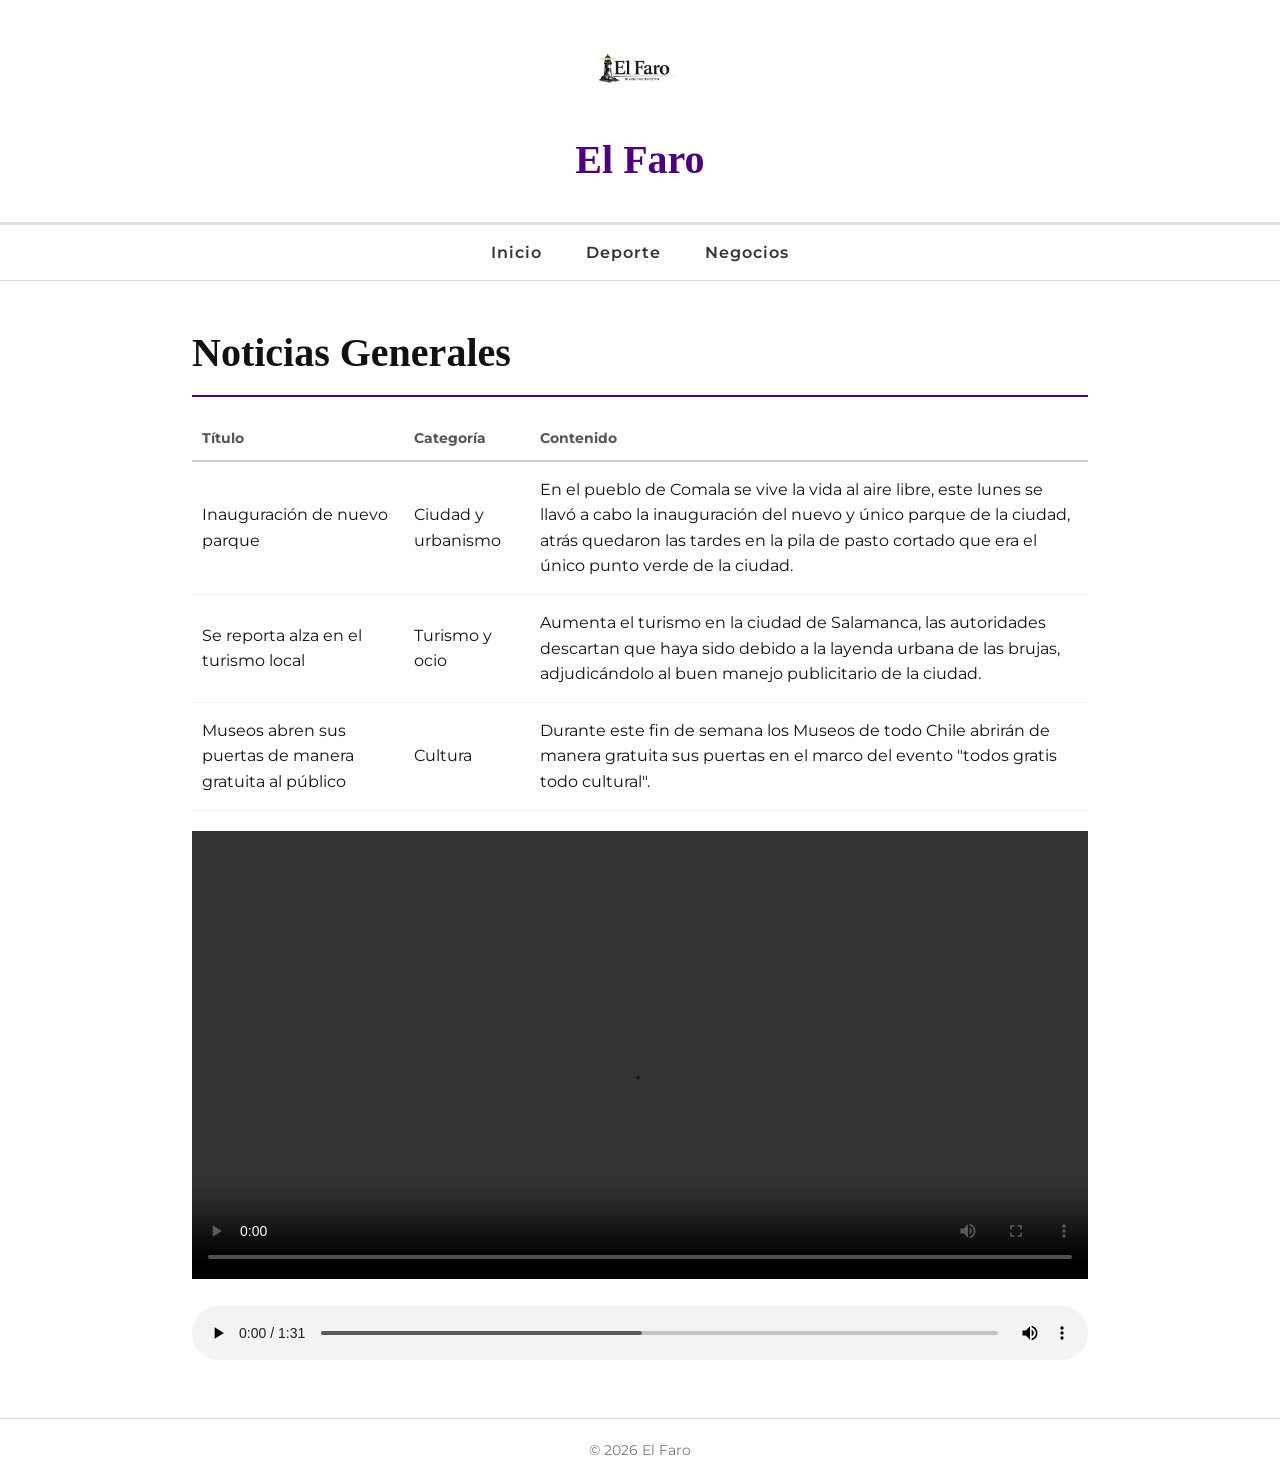
==== index.html @ 16bbea37 "Update index.html" ====
<!DOCTYPE html>
<html lang="es">
<head>
    <meta charset="UTF-8">
    <title>El Faro - Inicio</title>
    <link rel="stylesheet" href="css/estilos.css">
</head>
<body>

    <header>
        <img src="img/logo.png">
        <h1>El Faro</h1>
    </header>

    <nav>
        <a href="index.html">Inicio</a>
        <a href="deporte.html">Deporte</a>
        <a href="negocios.html">Negocios</a>
    </nav>

    <section>
        <h2>Noticias Generales</h2>
        <table>
            <tr><th>Título</th><th>Categoría</th><th>Contenido</th></tr>
            <tr><td>Inauguración de nuevo parque</td><td>Ciudad y urbanismo</td><td>En el pueblo de Comala se vive la vida al aire libre, este lunes se llavó a cabo la inauguración del nuevo y único parque de la ciudad, atrás quedaron las tardes en la pila de pasto cortado que era el único punto verde de la ciudad.</td></tr>
            <tr><td>Se reporta alza en el turismo local</td><td>Turismo y ocio</td><td>Aumenta el turismo en la ciudad de Salamanca, las autoridades descartan que haya sido debido a la layenda urbana de las brujas, adjudicándolo al buen manejo publicitario de la ciudad.</td></tr>
            <tr><td>Museos abren sus puertas de manera gratuita al público</td><td>Cultura</td><td>Durante este fin de semana los Museos de todo Chile abrirán de manera gratuita sus puertas en el marco del evento "todos gratis todo cultural".</td></tr>
        </table>

        <video controls>
            <source src="media/video.mp4">
        </video>

        <audio controls>
            <source src="media/musica.mp3">
        </audio>
    </section>

    <footer>© 2026 El Faro</footer>

</body>
</html>
---- css/estilos.css ----
@import url('https://fonts.googleapis.com/css2?family=Montserrat:wght@300;400;600&display=swap');

* {
    margin: 0;
    padding: 0;
    box-sizing: border-box;
}

body {
    font-family: 'Montserrat', sans-serif;
    font-size: 16px;
    background-color: #ffffff;
    color: #111;
    line-height: 1.6;
}

header {
    border-bottom: 3px solid #e0e0e0;
    padding: 30px 0;
    text-align: center;
}

    header img {
        width: 120px;
        margin-bottom: 10px;
    }

    header h1 {
        font-family: "Times New Roman", serif;
        font-size: 40px;
        color: #4b0082; 
        font-weight: bold;
    }

nav {
    border-bottom: 1px solid #ddd;
    padding: 15px 0;
    text-align: center;
}

    nav a {
        text-decoration: none;
        color: #333;
        margin: 0 20px;
        font-weight: 600;
        letter-spacing: 1px;
    }

        nav a:hover {
            color: #4b0082; 
        }

section {
    width: 70%;
    margin: 40px auto;
}

    section h2 {
        font-family: "Times New Roman", serif;
        font-size: 40px;
        margin-bottom: 20px;
        border-bottom: 2px solid #4b0082; 
        padding-bottom: 10px;
    }

table {
    width: 100%;
    border-collapse: collapse;
}

th {
    text-align: left;
    font-size: 14px;
    color: #555;
    border-bottom: 2px solid #ccc;
    padding: 10px;
}

td {
    padding: 15px 10px;
    border-bottom: 1px solid #eee;
}

tr:hover {
    background-color: #f2f2f2; 
}

video, audio {
    margin-top: 20px;
    width: 100%;
}

footer {
    margin-top: 50px;
    padding: 20px;
    text-align: center;
    font-size: 14px;
    color: #777;
    border-top: 1px solid #ddd;
}
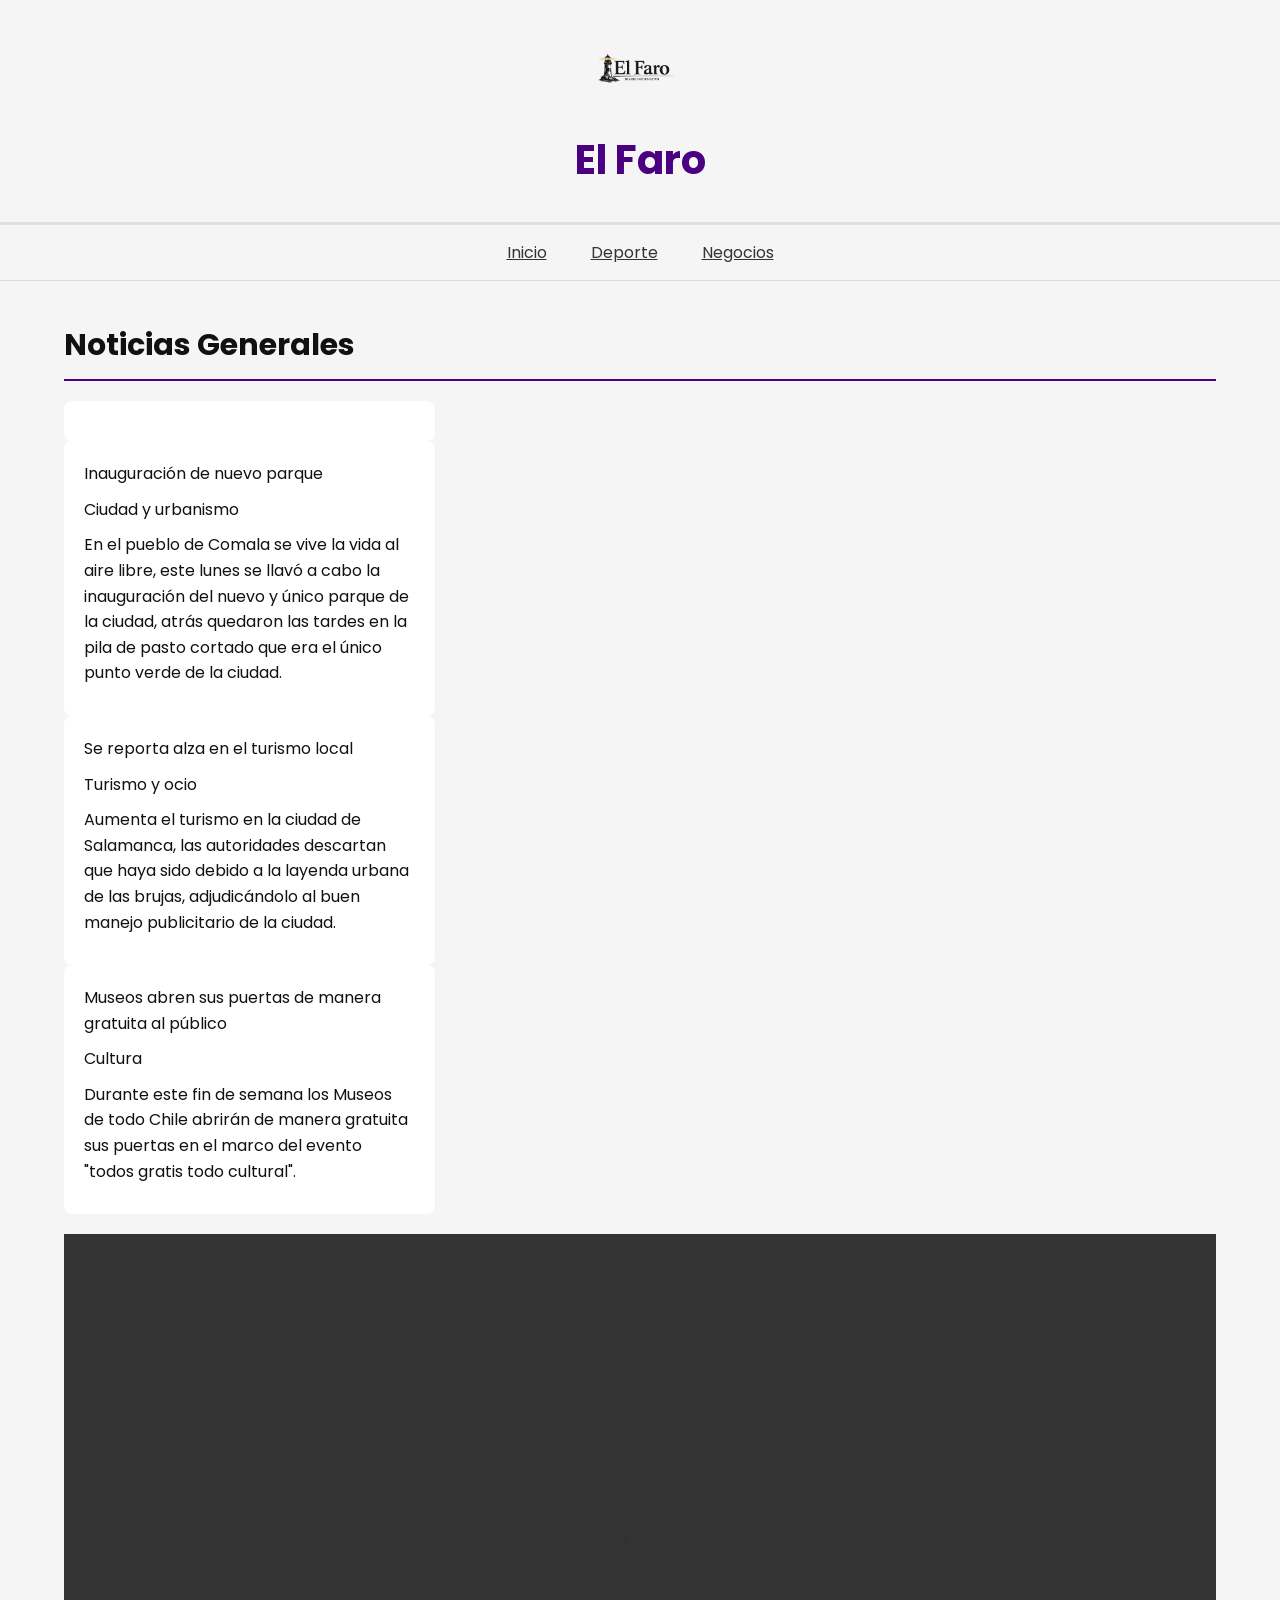
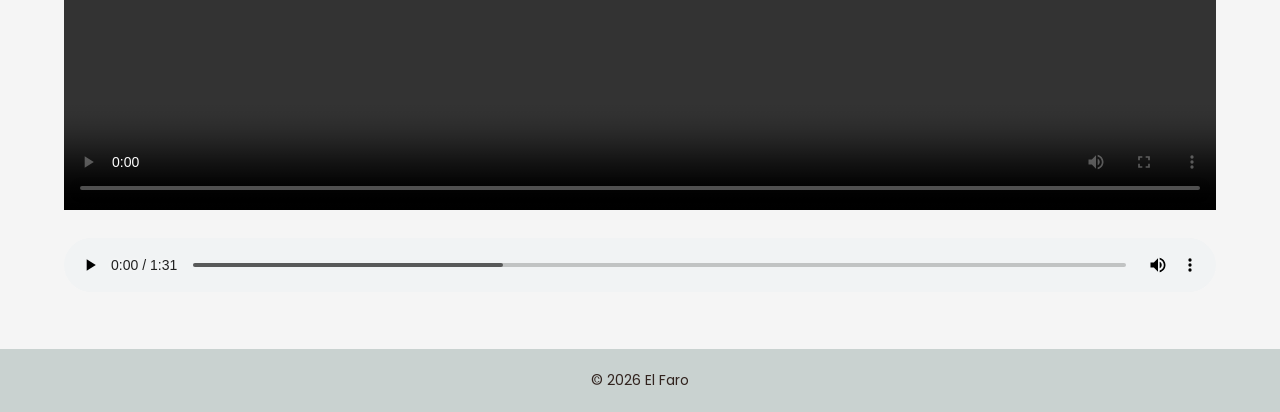
==== commit 907c84a0: "Update index.html" ====
--- a/index.html
+++ b/index.html
@@ -20,6 +20,7 @@
 
     <section>
         <h2>Noticias Generales</h2>
+        <!-- Tabla utilizada como contenedor de artículos (estilizada como grilla con CSS) -->
         <table>
             <tr><th>Título</th><th>Categoría</th><th>Contenido</th></tr>
             <tr><td>Inauguración de nuevo parque</td><td>Ciudad y urbanismo</td><td>En el pueblo de Comala se vive la vida al aire libre, este lunes se llavó a cabo la inauguración del nuevo y único parque de la ciudad, atrás quedaron las tardes en la pila de pasto cortado que era el único punto verde de la ciudad.</td></tr>
--- a/css/estilos.css
+++ b/css/estilos.css
@@ -1,100 +1,138 @@
-@import url('https://fonts.googleapis.com/css2?family=Montserrat:wght@300;400;600&display=swap');
+/* Importación de fuente externa desde Google Fonts */
+@import url('https://fonts.googleapis.com/css2?family=Poppins:wght@300;400;600&display=swap');
 
+/* Reset básico */
 * {
     margin: 0;
     padding: 0;
     box-sizing: border-box;
 }
 
+/* Estilo general del sitio */
 body {
-    font-family: 'Montserrat', sans-serif;
+    font-family: 'Poppins', sans-serif; /* Nueva tipografía */
     font-size: 16px;
-    background-color: #ffffff;
+    background-color: #f5f5f5; /* Fondo gris solicitado */
     color: #111;
     line-height: 1.6;
 }
 
+/* Header */
 header {
     border-bottom: 3px solid #e0e0e0;
     padding: 30px 0;
     text-align: center;
 }
 
-    header img {
-        width: 120px;
-        margin-bottom: 10px;
-    }
+header img {
+    width: 120px;
+    margin-bottom: 10px;
+}
 
-    header h1 {
-        font-family: "Times New Roman", serif;
-        font-size: 40px;
-        color: #4b0082; 
-        font-weight: bold;
-    }
+header h1 {
+    font-size: 40px;
+    color: #4b0082;
+    font-weight: bold;
+}
 
+/* Navegación */
 nav {
     border-bottom: 1px solid #ddd;
     padding: 15px 0;
     text-align: center;
 }
 
-    nav a {
-        text-decoration: none;
-        color: #333;
-        margin: 0 20px;
-        font-weight: 600;
-        letter-spacing: 1px;
-    }
+/* Links con subrayado por defecto */
+nav a {
+    text-decoration: underline;
+    color: #333;
+    margin: 0 20px;
+    font-weight: 400;
+}
 
-        nav a:hover {
-            color: #4b0082; 
-        }
+/* Hover en links */
+nav a:hover {
+    font-weight: bold; /* Negrita */
+    text-decoration: none; /* Sin subrayado */
+}
 
+/* Contenedor principal */
 section {
-    width: 70%;
+    width: 90%;
     margin: 40px auto;
 }
 
-    section h2 {
-        font-family: "Times New Roman", serif;
-        font-size: 40px;
-        margin-bottom: 20px;
-        border-bottom: 2px solid #4b0082; 
-        padding-bottom: 10px;
-    }
-
-table {
-    width: 100%;
-    border-collapse: collapse;
+/* Títulos */
+section h2 {
+    font-size: 30px;
+    margin-bottom: 20px;
+    border-bottom: 2px solid #4b0082;
+    padding-bottom: 10px;
 }
 
-th {
-    text-align: left;
-    font-size: 14px;
-    color: #555;
-    border-bottom: 2px solid #ccc;
-    padding: 10px;
+/* Artículos en grilla */
+
+/* Se convierte la tabla en grid visual */
+table {
+    display: grid;
+    grid-template-columns: repeat(3, 1fr); /* 3 columnas */
+    gap: 20px;
 }
 
-td {
-    padding: 15px 10px;
-    border-bottom: 1px solid #eee;
+/* Encabezado de tabla oculto */
+th {
+    display: none;
 }
 
-tr:hover {
-    background-color: #f2f2f2; 
+/* Cada fila como tarjeta */
+tr {
+    display: block;
+    background-color: #ffffff; /* Fondo blanco */
+    padding: 20px;
+    border-radius: 8px;
+    transition: 0.3s;
 }
 
+/* Contenido dentro de tarjetas */
+td {
+    display: block;
+    margin-bottom: 10px;
+}
+
+/* Hover en bloques */
+tr:hover {
+    background-color: #000000;
+    color: #ffffff;
+}
+
+/* Multimedia */
 video, audio {
     margin-top: 20px;
     width: 100%;
 }
 
+/* Footer personalizado */
 footer {
     margin-top: 50px;
     padding: 20px;
     text-align: center;
     font-size: 14px;
-    color: #777;
-    border-top: 1px solid #ddd;
+    background-color: #c9d2d0; /* color solicitado */
+    color: #31231e; /* color solicitado */
 }
+
+/* Modificaciones Responsivas */
+
+/* Tablet */
+@media (max-width: 900px) {
+    table {
+        grid-template-columns: repeat(2, 1fr);
+    }
+}
+
+/* Celular */
+@media (max-width: 500px) {
+    table {
+        grid-template-columns: 1fr;
+    }
+}
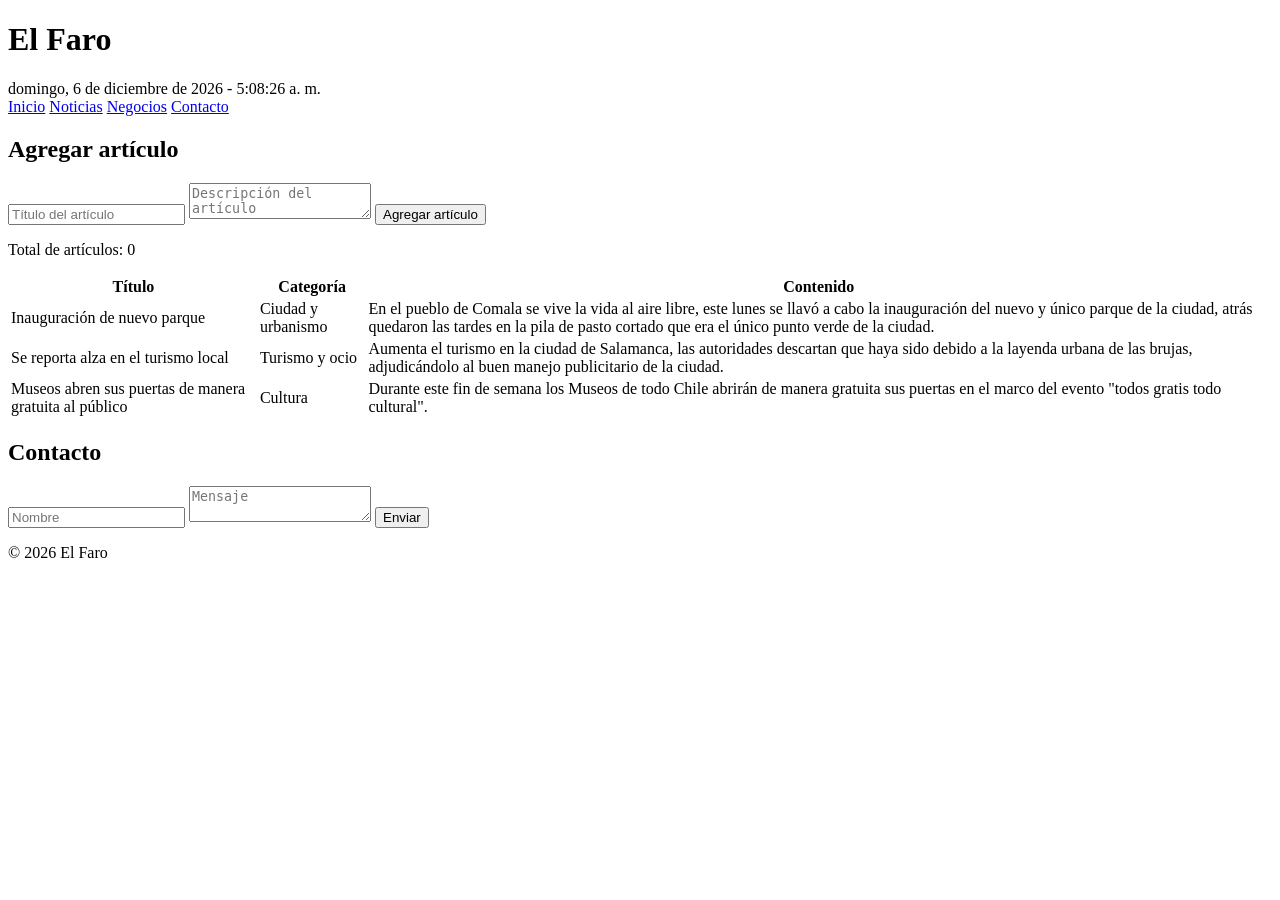
==== commit 3a758159: "Update index_Semana4.html" ====
--- a/index.html
+++ b/index.html
@@ -2,42 +2,126 @@
 <html lang="es">
 <head>
     <meta charset="UTF-8">
-    <title>El Faro - Inicio</title>
-    <link rel="stylesheet" href="css/estilos.css">
+    <meta name="viewport" content="width=device-width, initial-scale=1.0">
+    <title>El Faro</title>
+
+    <link rel="stylesheet" href="estilos_Semana 3.css">
 </head>
+
 <body>
 
-    <header>
-        <img src="img/logo.png">
-        <h1>El Faro</h1>
-    </header>
+<header>
+    <h1>El Faro</h1>
+    
+    <div id="fechaHora"></div>
+</header>
 
-    <nav>
-        <a href="index.html">Inicio</a>
-        <a href="deporte.html">Deporte</a>
-        <a href="negocios.html">Negocios</a>
-    </nav>
+<nav>
+    <a href="#">Inicio</a>
+    <a href="#">Noticias</a>
+    <a href="#">Negocios</a>
+    <a href="#">Contacto</a>
+</nav>
 
-    <section>
-        <h2>Noticias Generales</h2>
-        <!-- Tabla utilizada como contenedor de artículos (estilizada como grilla con CSS) -->
+<section>
+    <h2>Agregar artículo</h2>
+
+    
+    <form id="formArticulo">
+        <input type="text" id="titulo" placeholder="Título del artículo" required>
+        <textarea id="descripcion" placeholder="Descripción del artículo" required></textarea>
+        <button type="submit">Agregar artículo</button>
+    </form>
+
+
+    <p>Total de artículos: <span id="contador">0</span></p>
+
+
+    <table id="tablaArticulos">
+       
         <table>
             <tr><th>Título</th><th>Categoría</th><th>Contenido</th></tr>
             <tr><td>Inauguración de nuevo parque</td><td>Ciudad y urbanismo</td><td>En el pueblo de Comala se vive la vida al aire libre, este lunes se llavó a cabo la inauguración del nuevo y único parque de la ciudad, atrás quedaron las tardes en la pila de pasto cortado que era el único punto verde de la ciudad.</td></tr>
             <tr><td>Se reporta alza en el turismo local</td><td>Turismo y ocio</td><td>Aumenta el turismo en la ciudad de Salamanca, las autoridades descartan que haya sido debido a la layenda urbana de las brujas, adjudicándolo al buen manejo publicitario de la ciudad.</td></tr>
             <tr><td>Museos abren sus puertas de manera gratuita al público</td><td>Cultura</td><td>Durante este fin de semana los Museos de todo Chile abrirán de manera gratuita sus puertas en el marco del evento "todos gratis todo cultural".</td></tr>
         </table>
+</section>
 
-        <video controls>
-            <source src="media/video.mp4">
-        </video>
+<section>
+    <h2>Contacto</h2>
 
-        <audio controls>
-            <source src="media/musica.mp3">
-        </audio>
-    </section>
+    <form id="formContacto">
+        <input type="text" placeholder="Nombre" required>
+        <textarea placeholder="Mensaje" required></textarea>
+        <button type="submit">Enviar</button>
+    </form>
+</section>
 
-    <footer>© 2026 El Faro</footer>
+<footer>
+    <p>© 2026 El Faro</p>
+</footer>
+
+<script>
+
+
+function actualizarFechaHora() {
+    const ahora = new Date();
+    const fecha = ahora.toLocaleDateString('es-CL', {
+        weekday: 'long',
+        year: 'numeric',
+        month: 'long',
+        day: 'numeric'
+    });
+    const hora = ahora.toLocaleTimeString('es-CL');
+
+    document.getElementById('fechaHora').innerHTML = fecha + ' - ' + hora;
+}
+
+setInterval(actualizarFechaHora, 1000);
+actualizarFechaHora();
+
+
+function actualizarContador() {
+    const total = document.querySelectorAll('#tablaArticulos tr').length;
+    document.getElementById('contador').textContent = total;
+}
+
+
+window.addEventListener('load', actualizarContador);
+
+const form = document.getElementById('formArticulo');
+const tabla = document.getElementById('tablaArticulos');
+
+form.addEventListener('submit', function(e) {
+    e.preventDefault();
+
+    const titulo = document.getElementById('titulo').value;
+    const descripcion = document.getElementById('descripcion').value;
+
+    const fila = document.createElement('tr');
+
+    fila.innerHTML = `
+        <td><strong>${titulo}</strong></td>
+        <td>${descripcion}</td>
+    `;
+
+    tabla.appendChild(fila);
+
+    actualizarContador();
+
+    form.reset();
+});
+
+
+const formContacto = document.getElementById('formContacto');
+
+formContacto.addEventListener('submit', function(e) {
+    e.preventDefault();
+    alert('Mensaje enviado correctamente');
+    formContacto.reset();
+});
+</script>
 
 </body>
 </html>
+
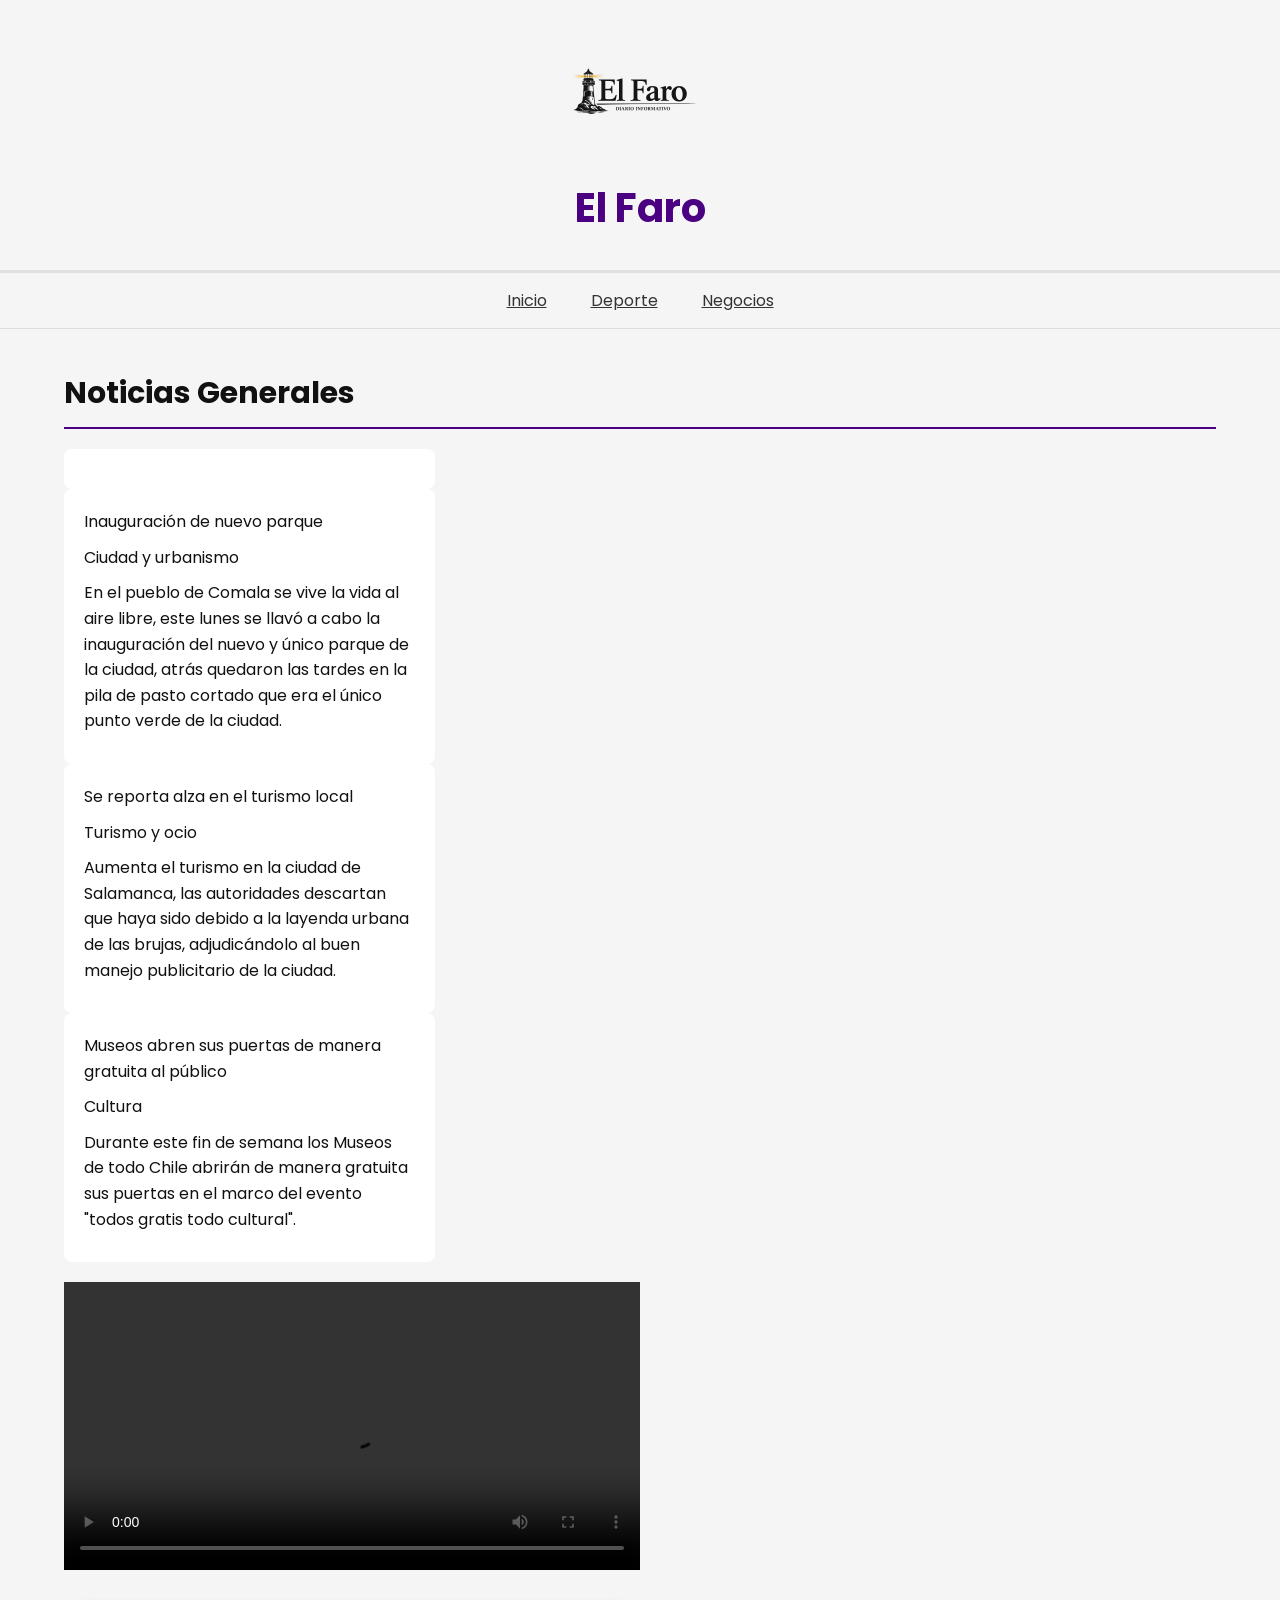
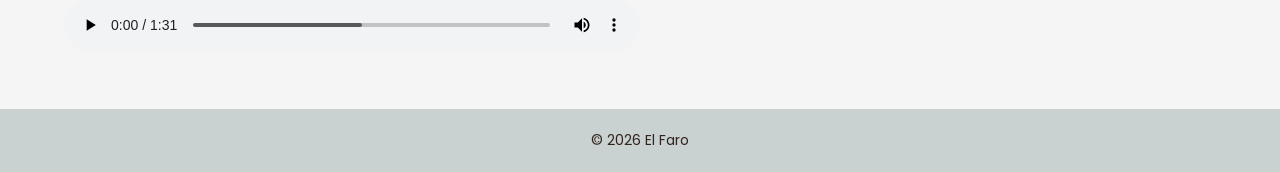
==== commit 61382532: "Update index.html" ====
--- a/index.html
+++ b/index.html
@@ -2,126 +2,46 @@
 <html lang="es">
 <head>
     <meta charset="UTF-8">
-    <meta name="viewport" content="width=device-width, initial-scale=1.0">
-    <title>El Faro</title>
-
-    <link rel="stylesheet" href="estilos_Semana 3.css">
+    <title>El Faro - Inicio</title>
+    <link rel="stylesheet" href="css/estilos.css">
 </head>
-
 <body>
 
-<header>
-    <h1>El Faro</h1>
-    
-    <div id="fechaHora"></div>
-</header>
+    <header>
+        <img src="img/logo.png">
+        <h1>El Faro</h1>
+    </header>
 
-<nav>
-    <a href="#">Inicio</a>
-    <a href="#">Noticias</a>
-    <a href="#">Negocios</a>
-    <a href="#">Contacto</a>
-</nav>
+    <nav>
+        <a href="index.html">Inicio</a>
+        <a href="deporte.html">Deporte</a>
+        <a href="negocios.html">Negocios</a>
+    </nav>
 
-<section>
-    <h2>Agregar artículo</h2>
-
-    
-    <form id="formArticulo">
-        <input type="text" id="titulo" placeholder="Título del artículo" required>
-        <textarea id="descripcion" placeholder="Descripción del artículo" required></textarea>
-        <button type="submit">Agregar artículo</button>
-    </form>
-
-
-    <p>Total de artículos: <span id="contador">0</span></p>
-
-
-    <table id="tablaArticulos">
-       
+    <section>
+        <h2>Noticias Generales</h2>
+        <!-- Tabla utilizada como contenedor de artículos (estilizada como grilla con CSS) -->
         <table>
             <tr><th>Título</th><th>Categoría</th><th>Contenido</th></tr>
             <tr><td>Inauguración de nuevo parque</td><td>Ciudad y urbanismo</td><td>En el pueblo de Comala se vive la vida al aire libre, este lunes se llavó a cabo la inauguración del nuevo y único parque de la ciudad, atrás quedaron las tardes en la pila de pasto cortado que era el único punto verde de la ciudad.</td></tr>
             <tr><td>Se reporta alza en el turismo local</td><td>Turismo y ocio</td><td>Aumenta el turismo en la ciudad de Salamanca, las autoridades descartan que haya sido debido a la layenda urbana de las brujas, adjudicándolo al buen manejo publicitario de la ciudad.</td></tr>
             <tr><td>Museos abren sus puertas de manera gratuita al público</td><td>Cultura</td><td>Durante este fin de semana los Museos de todo Chile abrirán de manera gratuita sus puertas en el marco del evento "todos gratis todo cultural".</td></tr>
         </table>
-</section>
 
-<section>
-    <h2>Contacto</h2>
+        <video controls>
+            <source src="media/video.mp4">
+        </video>
 
-    <form id="formContacto">
-        <input type="text" placeholder="Nombre" required>
-        <textarea placeholder="Mensaje" required></textarea>
-        <button type="submit">Enviar</button>
-    </form>
-</section>
+        <audio controls>
+            <source src="media/musica.mp3">
+        </audio>
+    </section>
 
-<footer>
-    <p>© 2026 El Faro</p>
-</footer>
-
-<script>
-
-
-function actualizarFechaHora() {
-    const ahora = new Date();
-    const fecha = ahora.toLocaleDateString('es-CL', {
-        weekday: 'long',
-        year: 'numeric',
-        month: 'long',
-        day: 'numeric'
-    });
-    const hora = ahora.toLocaleTimeString('es-CL');
-
-    document.getElementById('fechaHora').innerHTML = fecha + ' - ' + hora;
-}
-
-setInterval(actualizarFechaHora, 1000);
-actualizarFechaHora();
-
-
-function actualizarContador() {
-    const total = document.querySelectorAll('#tablaArticulos tr').length;
-    document.getElementById('contador').textContent = total;
-}
-
-
-window.addEventListener('load', actualizarContador);
-
-const form = document.getElementById('formArticulo');
-const tabla = document.getElementById('tablaArticulos');
-
-form.addEventListener('submit', function(e) {
-    e.preventDefault();
-
-    const titulo = document.getElementById('titulo').value;
-    const descripcion = document.getElementById('descripcion').value;
-
-    const fila = document.createElement('tr');
-
-    fila.innerHTML = `
-        <td><strong>${titulo}</strong></td>
-        <td>${descripcion}</td>
-    `;
-
-    tabla.appendChild(fila);
-
-    actualizarContador();
-
-    form.reset();
-});
-
-
-const formContacto = document.getElementById('formContacto');
-
-formContacto.addEventListener('submit', function(e) {
-    e.preventDefault();
-    alert('Mensaje enviado correctamente');
-    formContacto.reset();
-});
-</script>
+    <footer>© 2026 El Faro</footer>
 
 </body>
 </html>
 
+</body>
+</html>
+
--- a/css/estilos.css
+++ b/css/estilos.css
@@ -0,0 +1,140 @@
+/* Importación de fuente externa desde Google Fonts */
+@import url('https://fonts.googleapis.com/css2?family=Poppins:wght@300;400;600&display=swap');
+
+/* Reset básico */
+* {
+    margin: 0;
+    padding: 0;
+    box-sizing: border-box;
+}
+
+/* Estilo general del sitio */
+body {
+    font-family: 'Poppins', sans-serif; /* Nueva tipografía */
+    font-size: 16px;
+    background-color: #f5f5f5; /* Fondo gris solicitado */
+    color: #111;
+    line-height: 1.6;
+}
+
+/* Header */
+header {
+    border-bottom: 3px solid #e0e0e0;
+    padding: 30px 0;
+    text-align: center;
+}
+
+header img {
+    width: 15%;
+    max-width: 200px;
+    margin-bottom: 10px;
+}
+
+header h1 {
+    font-size: 40px;
+    color: #4b0082;
+    font-weight: bold;
+}
+
+/* Navegación */
+nav {
+    border-bottom: 1px solid #ddd;
+    padding: 15px 0;
+    text-align: center;
+}
+
+/* Links con subrayado por defecto */
+nav a {
+    text-decoration: underline;
+    color: #333;
+    margin: 0 20px;
+    font-weight: 400;
+}
+
+/* Hover en links */
+nav a:hover {
+    font-weight: bold; /* Negrita */
+    text-decoration: none; /* Sin subrayado */
+}
+
+/* Contenedor principal */
+section {
+    width: 90%;
+    margin: 40px auto;
+}
+
+/* Títulos */
+section h2 {
+    font-size: 30px;
+    margin-bottom: 20px;
+    border-bottom: 2px solid #4b0082;
+    padding-bottom: 10px;
+}
+
+/* Artículos en grilla */
+
+/* Se convierte la tabla en grid visual */
+table {
+    display: grid;
+    grid-template-columns: repeat(3, 1fr); /* 3 columnas */
+    gap: 20px;
+    background-color: transparent;
+}
+
+/* Encabezado de tabla oculto */
+th {
+    display: none;
+}
+
+/* Cada fila como tarjeta */
+tr {
+    display: block;
+    background-color: #ffffff; /* Fondo blanco */
+    padding: 20px;
+    border-radius: 8px;
+    transition: 0.3s;
+}
+
+/* Contenido dentro de tarjetas */
+td {
+    display: block;
+    margin-bottom: 10px;
+}
+
+/* Hover en bloques */
+tr:hover {
+    background-color: #000000;
+    color: #ffffff;
+}
+
+/* Multimedia */
+video, audio {
+    margin-top: 20px;
+    width: 50%;
+}
+
+/* Footer personalizado */
+footer {
+    margin-top: 50px;
+    padding: 20px;
+    text-align: center;
+    font-size: 14px;
+    background-color: #c9d2d0; /* color solicitado */
+    color: #31231e; /* color solicitado */
+}
+
+/* Modificaciones Responsivas */
+
+/* Tablet */
+@media (max-width: 900px) {
+    table {
+        grid-template-columns: repeat(2, 1fr);
+    }
+}
+
+/* Celular */
+@media (max-width: 500px) {
+    table {
+        grid-template-columns: 1fr;
+    }
+}
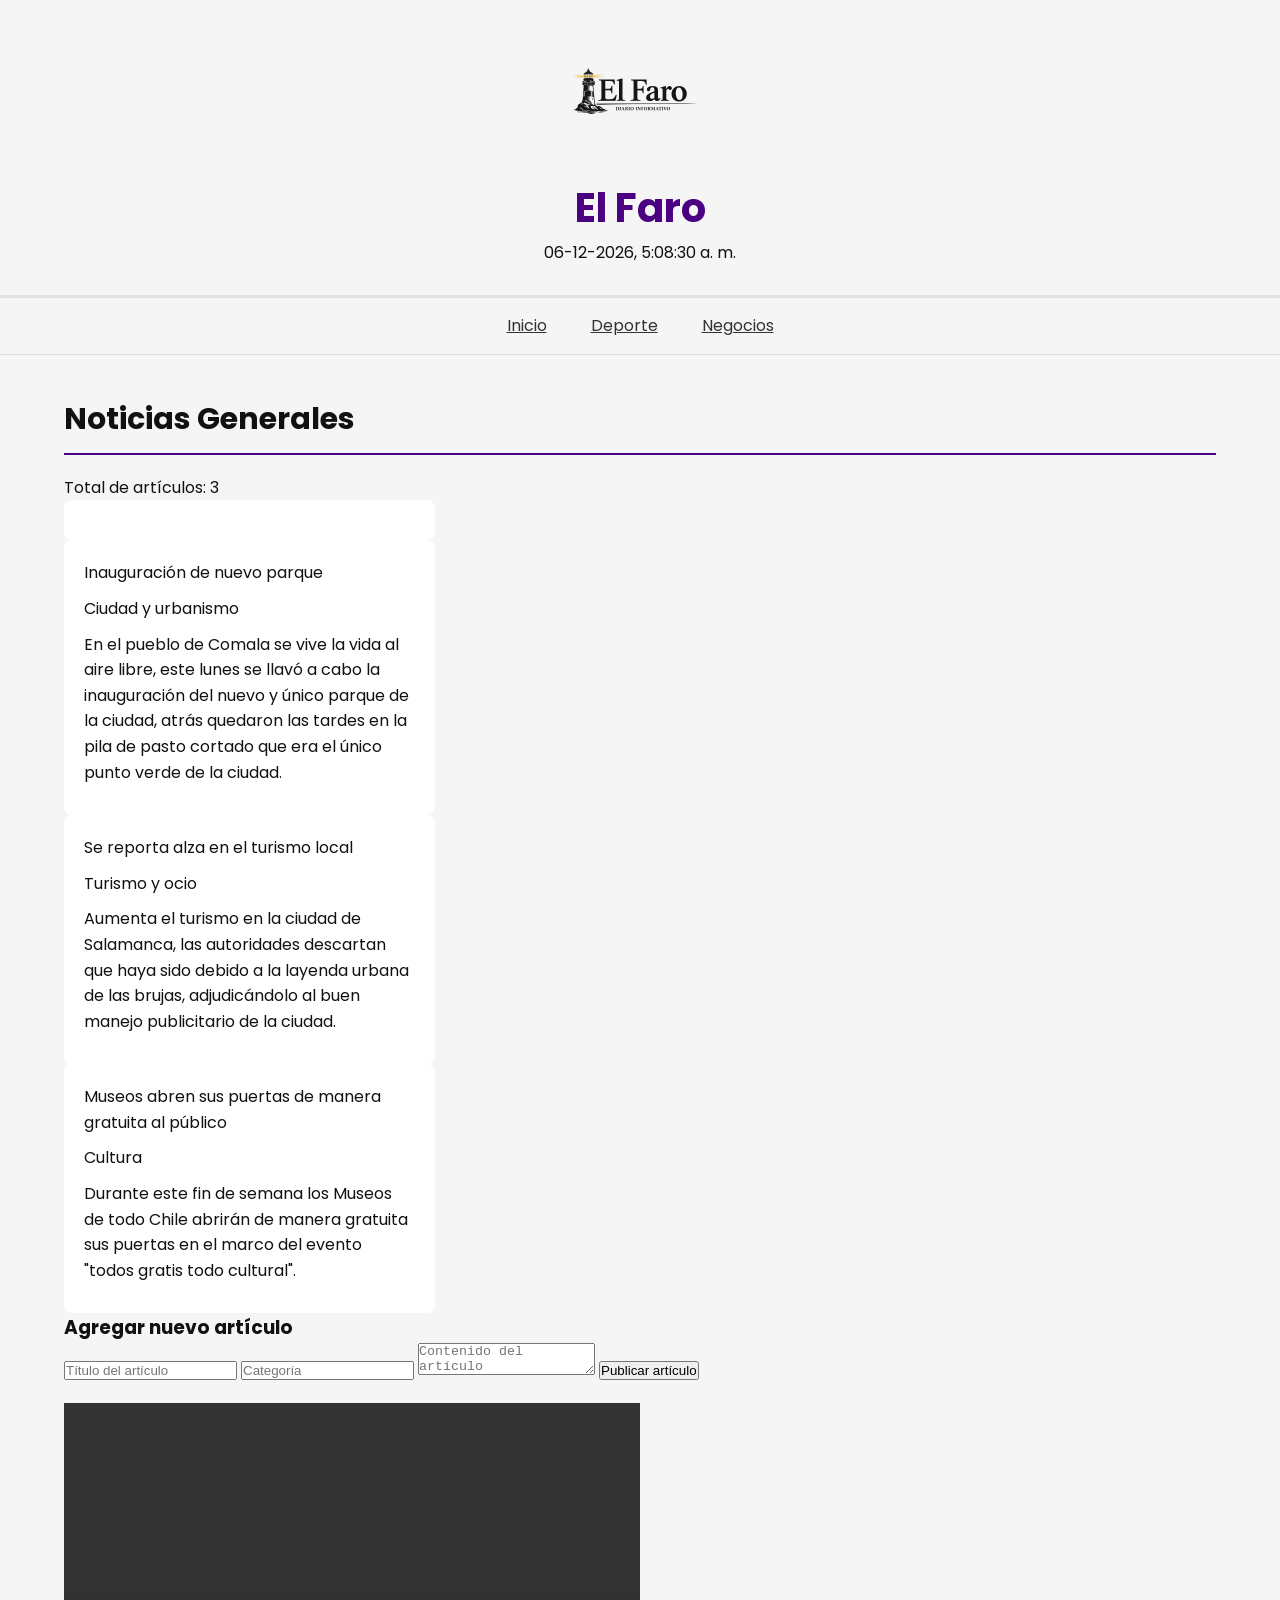
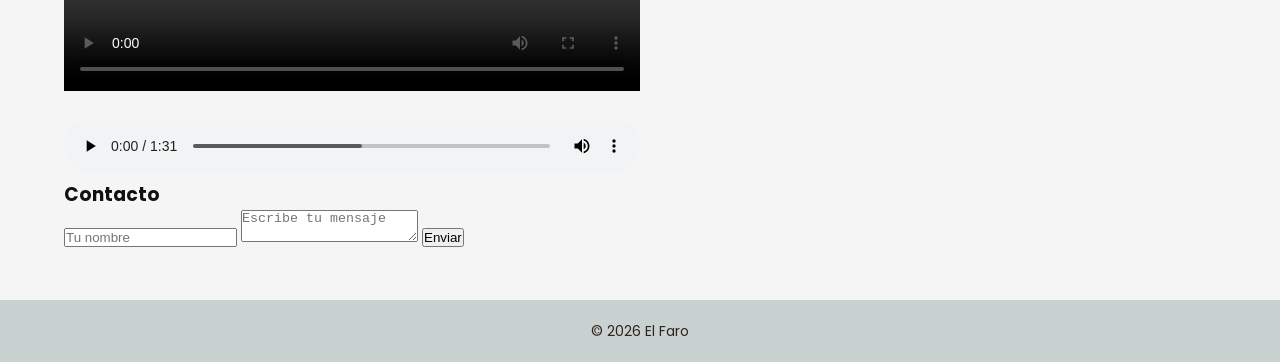
==== commit 479ac797: "Update index.html" ====
--- a/index.html
+++ b/index.html
@@ -10,6 +10,8 @@
     <header>
         <img src="img/logo.png">
         <h1>El Faro</h1>
+
+        <div id="fechaHora"></div>
     </header>
 
     <nav>
@@ -20,13 +22,36 @@
 
     <section>
         <h2>Noticias Generales</h2>
-        <!-- Tabla utilizada como contenedor de artículos (estilizada como grilla con CSS) -->
-        <table>
+
+        <p>Total de artículos: <span id="contadorArticulos"></span></p>
+
+        <table id="tablaArticulos">
             <tr><th>Título</th><th>Categoría</th><th>Contenido</th></tr>
-            <tr><td>Inauguración de nuevo parque</td><td>Ciudad y urbanismo</td><td>En el pueblo de Comala se vive la vida al aire libre, este lunes se llavó a cabo la inauguración del nuevo y único parque de la ciudad, atrás quedaron las tardes en la pila de pasto cortado que era el único punto verde de la ciudad.</td></tr>
-            <tr><td>Se reporta alza en el turismo local</td><td>Turismo y ocio</td><td>Aumenta el turismo en la ciudad de Salamanca, las autoridades descartan que haya sido debido a la layenda urbana de las brujas, adjudicándolo al buen manejo publicitario de la ciudad.</td></tr>
-            <tr><td>Museos abren sus puertas de manera gratuita al público</td><td>Cultura</td><td>Durante este fin de semana los Museos de todo Chile abrirán de manera gratuita sus puertas en el marco del evento "todos gratis todo cultural".</td></tr>
+
+            <tr>
+                <td>Inauguración de nuevo parque</td>
+                <td>Ciudad y urbanismo</td>
+                <td>En el pueblo de Comala se vive la vida al aire libre, este lunes se llavó a cabo la inauguración del nuevo y único parque de la ciudad, atrás quedaron las tardes en la pila de pasto cortado que era el único punto verde de la ciudad.</td>
+            </tr>
+
+            <tr>
+                <td>Se reporta alza en el turismo local</td>
+                <td>Turismo y ocio</td>
+                <td>Aumenta el turismo en la ciudad de Salamanca, las autoridades descartan que haya sido debido a la layenda urbana de las brujas, adjudicándolo al buen manejo publicitario de la ciudad.</td>
+            </tr>
+
+            <tr>
+                <td>Museos abren sus puertas de manera gratuita al público</td>
+                <td>Cultura</td>
+                <td>Durante este fin de semana los Museos de todo Chile abrirán de manera gratuita sus puertas en el marco del evento "todos gratis todo cultural".</td>
+            </tr>
         </table>
+
+        <h3>Agregar nuevo artículo</h3>
+        <input type="text" id="titulo" placeholder="Título del artículo">
+        <input type="text" id="categoria" placeholder="Categoría">
+        <textarea id="contenido" placeholder="Contenido del artículo"></textarea>
+        <button onclick="agregarArticulo()">Publicar artículo</button>
 
         <video controls>
             <source src="media/video.mp4">
@@ -35,12 +60,70 @@
         <audio controls>
             <source src="media/musica.mp3">
         </audio>
+
+        <h3>Contacto</h3>
+        <input type="text" placeholder="Tu nombre">
+        <textarea placeholder="Escribe tu mensaje"></textarea>
+        <button>Enviar</button>
+
     </section>
 
     <footer>© 2026 El Faro</footer>
 
-</body>
-</html>
+    <script>
+      
+        function actualizarFechaHora() {
+            const ahora = new Date();
+            const formato = ahora.toLocaleString('es-CL');
+            document.getElementById("fechaHora").textContent = formato;
+        }
+        setInterval(actualizarFechaHora, 1000);
+        actualizarFechaHora();
+
+        
+        function actualizarContador() {
+            const total = document.getElementById("tablaArticulos").rows.length - 1;
+            document.getElementById("contadorArticulos").textContent = total;
+        }
+        actualizarContador();
+
+       
+        function agregarArticulo() {
+            const titulo = document.getElementById("titulo").value;
+            const categoria = document.getElementById("categoria").value;
+            const contenido = document.getElementById("contenido").value;
+
+            if (!titulo || !categoria || !contenido) {
+                alert("Completa todos los campos");
+                return;
+            }
+
+            const tabla = document.getElementById("tablaArticulos");
+
+            const fila = document.createElement("tr");
+
+           
+            const td1 = document.createElement("td");
+            const td2 = document.createElement("td");
+            const td3 = document.createElement("td");
+
+            td1.textContent = titulo;
+            td2.textContent = categoria;
+            td3.textContent = contenido;
+
+            fila.appendChild(td1);
+            fila.appendChild(td2);
+            fila.appendChild(td3);
+
+            tabla.appendChild(fila);
+
+            document.getElementById("titulo").value = "";
+            document.getElementById("categoria").value = "";
+            document.getElementById("contenido").value = "";
+
+            actualizarContador();
+        }
+    </script>
 
 </body>
 </html>
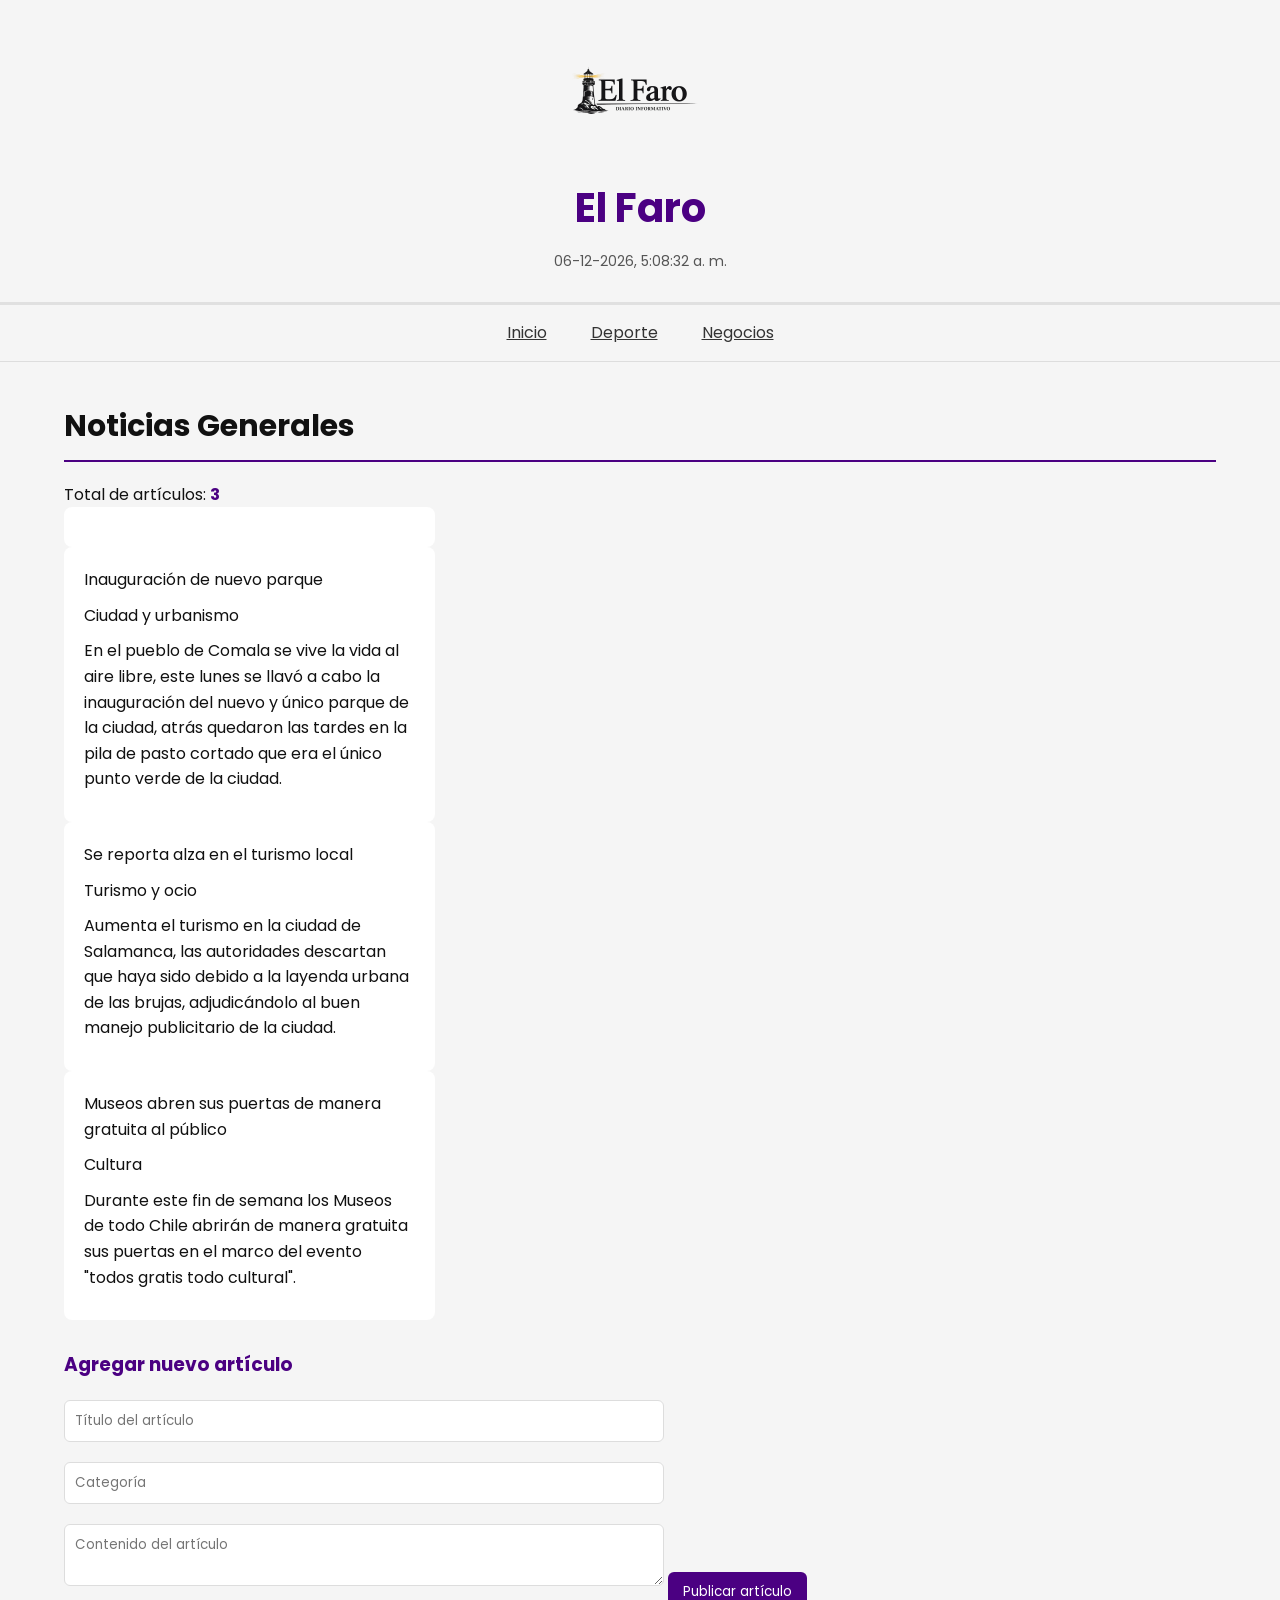
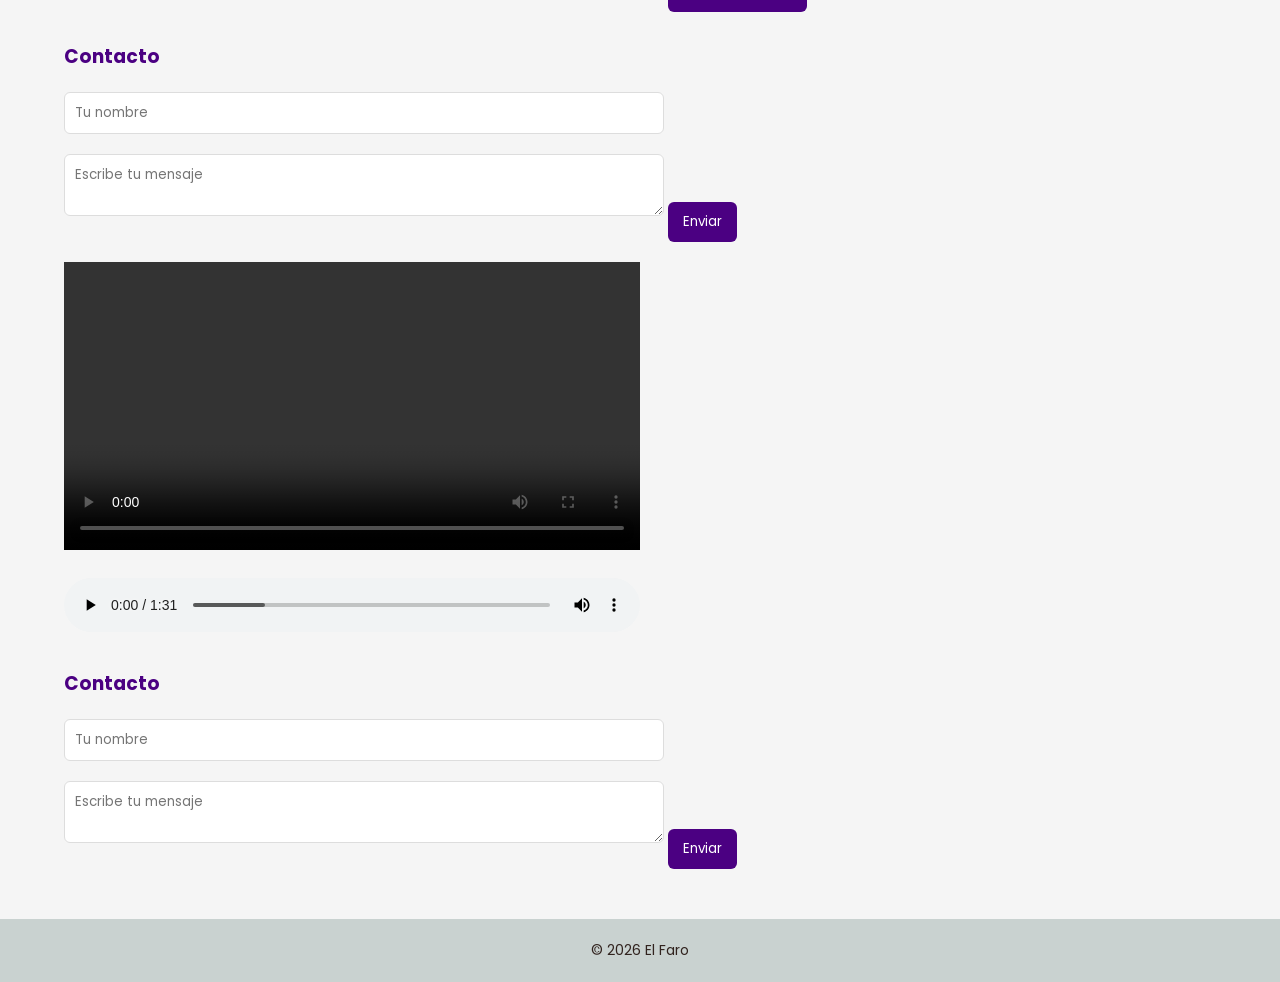
==== commit 56725914: "Update index.html" ====
--- a/index.html
+++ b/index.html
@@ -47,11 +47,25 @@
             </tr>
         </table>
 
-        <h3>Agregar nuevo artículo</h3>
-        <input type="text" id="titulo" placeholder="Título del artículo">
-        <input type="text" id="categoria" placeholder="Categoría">
-        <textarea id="contenido" placeholder="Contenido del artículo"></textarea>
-        <button onclick="agregarArticulo()">Publicar artículo</button>
+       <div class="card">
+    <h3>Agregar nuevo artículo</h3>
+
+    <input type="text" id="titulo" placeholder="Título del artículo">
+    <input type="text" id="categoria" placeholder="Categoría">
+    <textarea id="contenido" placeholder="Contenido del artículo"></textarea>
+
+    <button onclick="agregarArticulo()">Publicar artículo</button>
+</div>
+
+<!-- CONTACTO COMO TARJETA -->
+<div class="card">
+    <h3>Contacto</h3>
+
+    <input type="text" placeholder="Tu nombre">
+    <textarea placeholder="Escribe tu mensaje"></textarea>
+
+    <button>Enviar</button>
+</div>
 
         <video controls>
             <source src="media/video.mp4">
--- a/css/estilos.css
+++ b/css/estilos.css
@@ -138,3 +138,59 @@
         grid-template-columns: 1fr;
     }
 }
+/* Fecha y hora */
+#fechaHora {
+    margin-top: 10px;
+    font-size: 14px;
+    color: #555;
+}
+
+/* Contador de artículos */
+#contadorArticulos {
+    font-weight: bold;
+    color: #4b0082;
+}
+
+/* Formularios (artículos y contacto) */
+section input,
+section textarea {
+    width: 100%;
+    max-width: 600px;
+    padding: 10px;
+    margin: 10px 0;
+    border: 1px solid #ddd;
+    border-radius: 6px;
+    font-family: 'Poppins', sans-serif;
+}
+
+/* Botones */
+section button {
+    background-color: #4b0082;
+    color: #fff;
+    border: none;
+    padding: 10px 15px;
+    border-radius: 6px;
+    cursor: pointer;
+    transition: 0.3s;
+    font-family: 'Poppins', sans-serif;
+}
+
+    /* Hover botón */
+    section button:hover {
+        background-color: #000;
+    }
+
+/* Subtítulos (formularios) */
+section h3 {
+    margin-top: 30px;
+    margin-bottom: 10px;
+    color: #4b0082;
+}
+
+/* Ajustes responsivos para formularios */
+@media (max-width: 500px) {
+    section input,
+    section textarea {
+        width: 100%;
+    }
+}
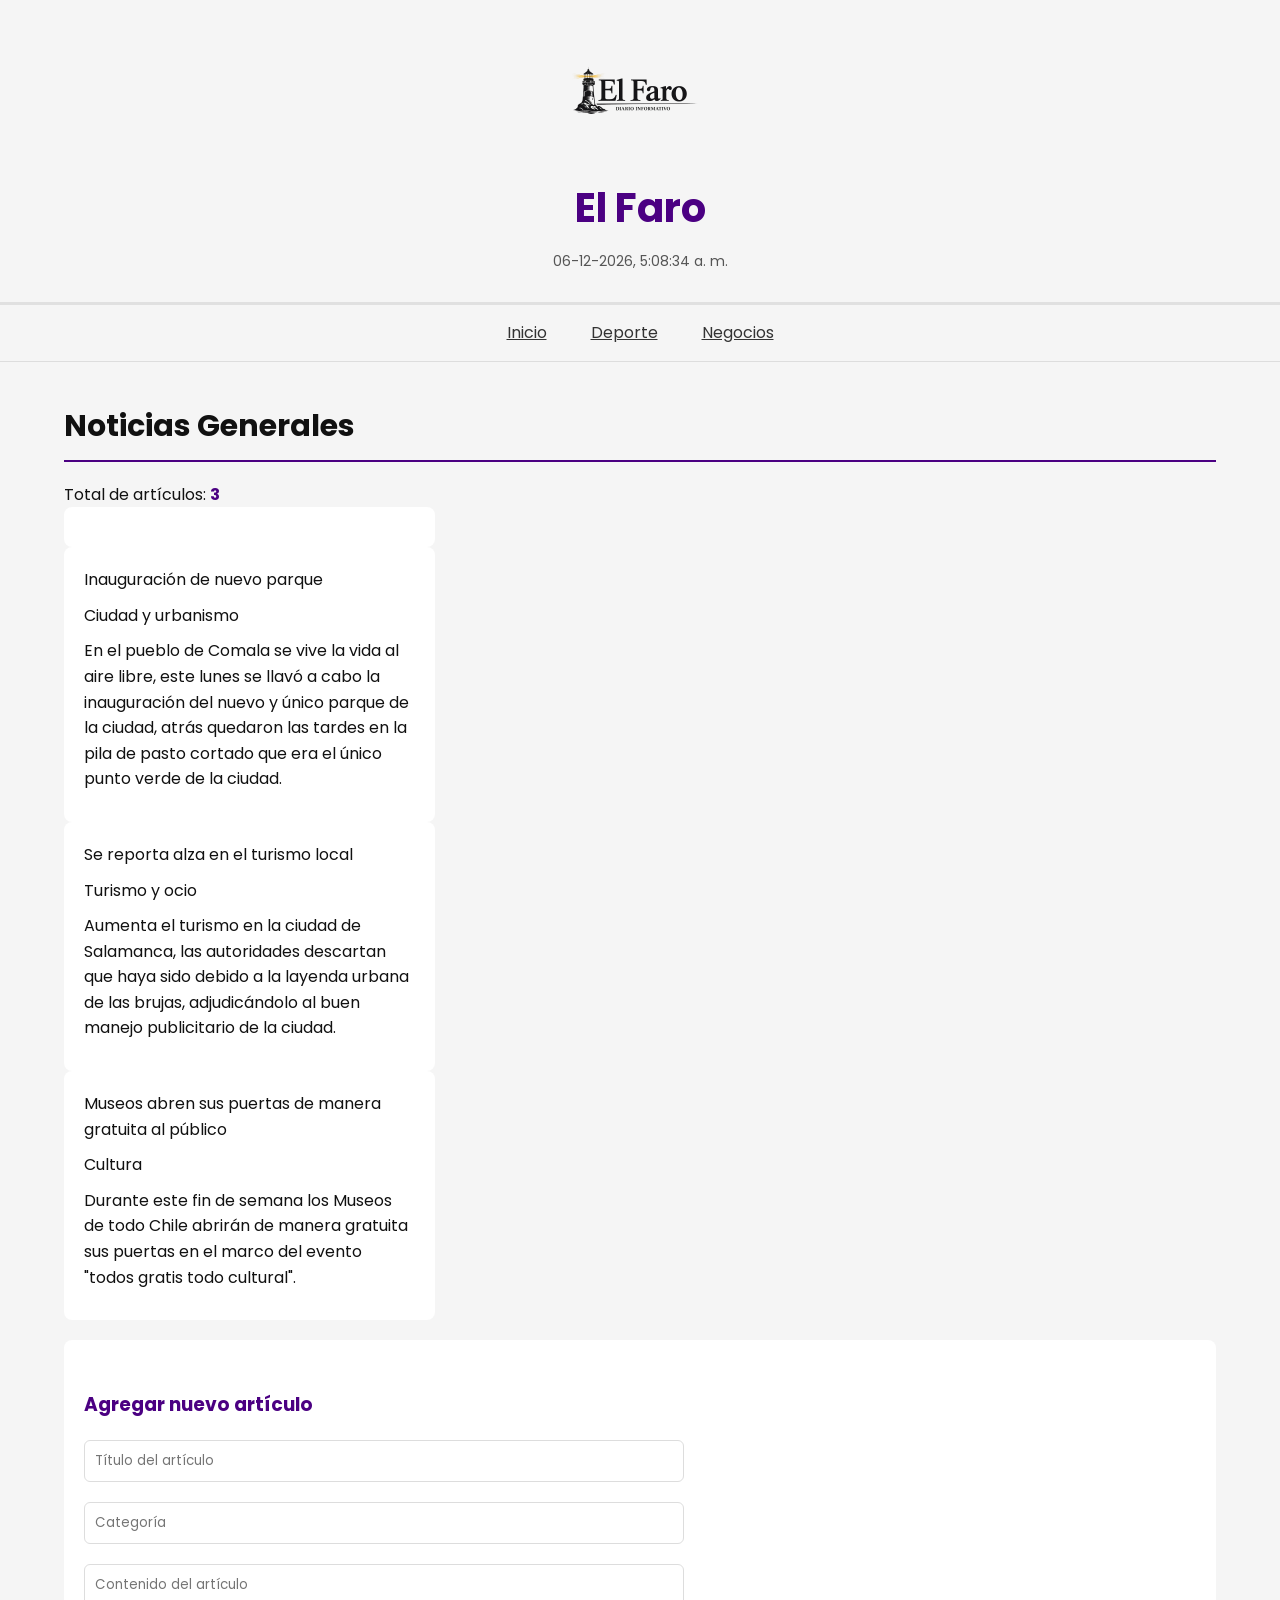
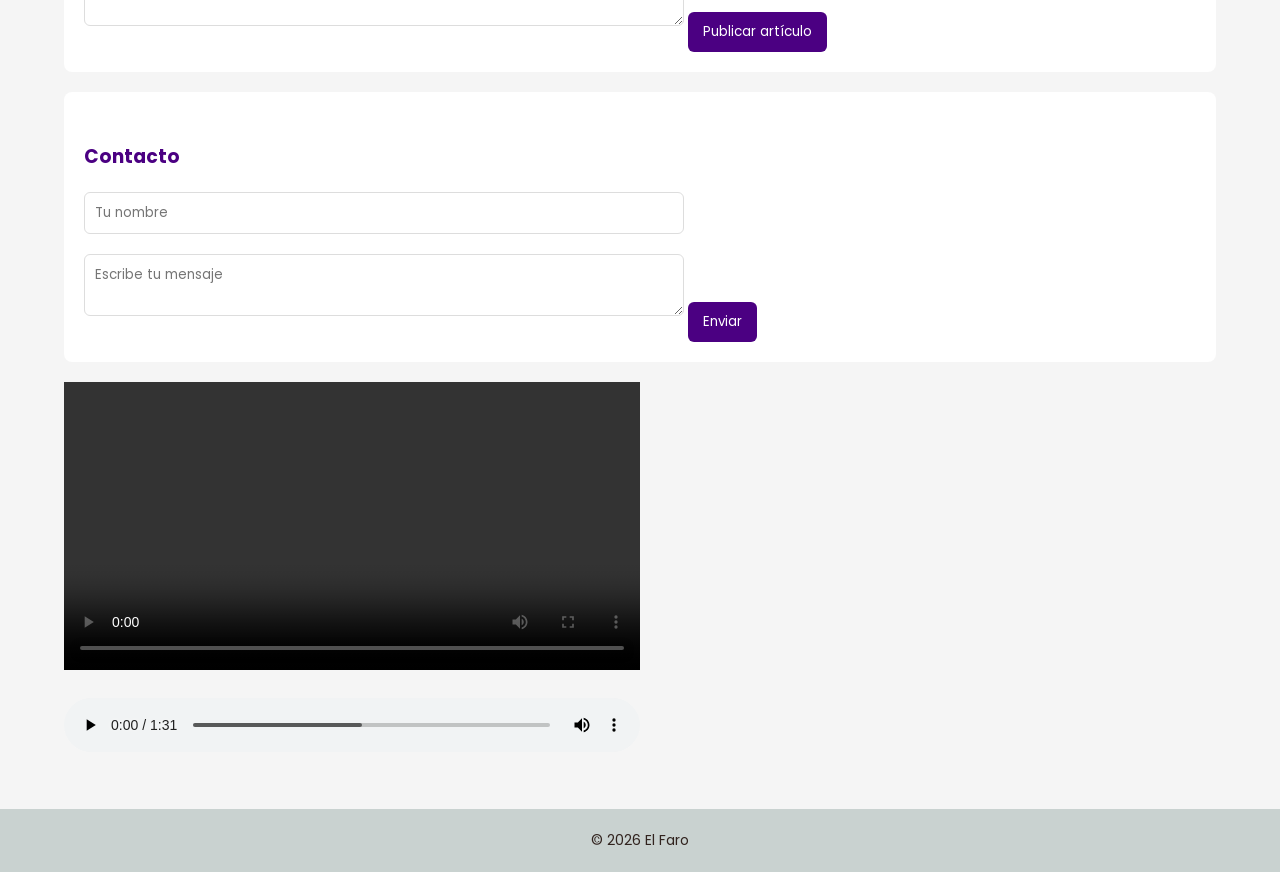
==== commit d573afc5: "Update index.html" ====
--- a/index.html
+++ b/index.html
@@ -56,8 +56,7 @@
 
     <button onclick="agregarArticulo()">Publicar artículo</button>
 </div>
-
-<!-- CONTACTO COMO TARJETA -->
+        
 <div class="card">
     <h3>Contacto</h3>
 
@@ -75,10 +74,7 @@
             <source src="media/musica.mp3">
         </audio>
 
-        <h3>Contacto</h3>
-        <input type="text" placeholder="Tu nombre">
-        <textarea placeholder="Escribe tu mensaje"></textarea>
-        <button>Enviar</button>
+    
 
     </section>
 
--- a/css/estilos.css
+++ b/css/estilos.css
@@ -194,3 +194,50 @@
         width: 100%;
     }
 }
+
+.card {
+    background-color: #ffffff;
+    padding: 20px;
+    border-radius: 8px;
+    margin-top: 20px;
+    transition: 0.3s;
+}
+
+/* Hover igual que artículos */
+.card:hover {
+    background-color: #000000;
+    color: #ffffff;
+}
+
+/* Inputs dentro de tarjetas */
+.card input,
+.card textarea {
+    width: 100%;
+    padding: 10px;
+    margin: 10px 0;
+    border: 1px solid #ddd;
+    border-radius: 6px;
+    font-family: 'Poppins', sans-serif;
+}
+
+/* Botones */
+.card button {
+    background-color: #4b0082;
+    color: #fff;
+    border: none;
+    padding: 10px 15px;
+    border-radius: 6px;
+    cursor: pointer;
+    transition: 0.3s;
+}
+
+/* Hover botón */
+.card button:hover {
+    background-color: #000;
+}
+
+/* Títulos */
+.card h3 {
+    margin-bottom: 10px;
+    color: #4b0082;
+}
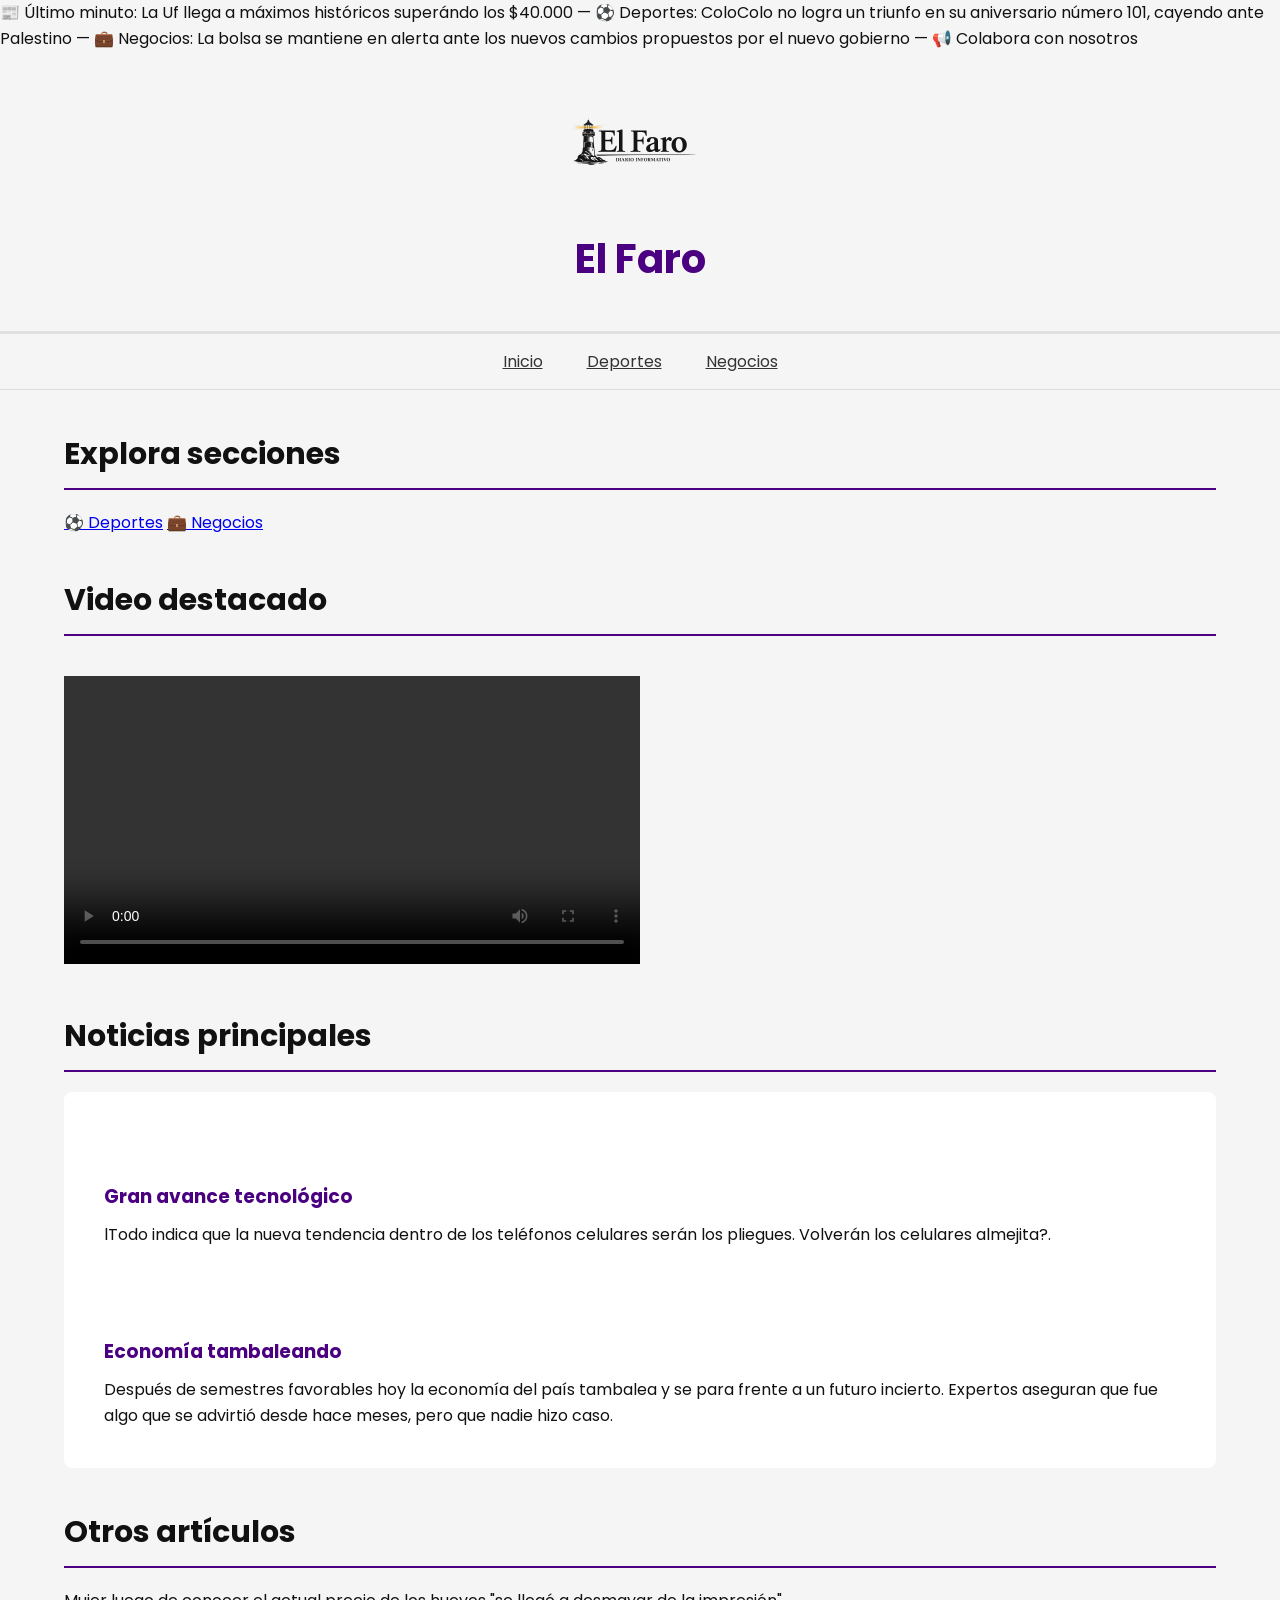
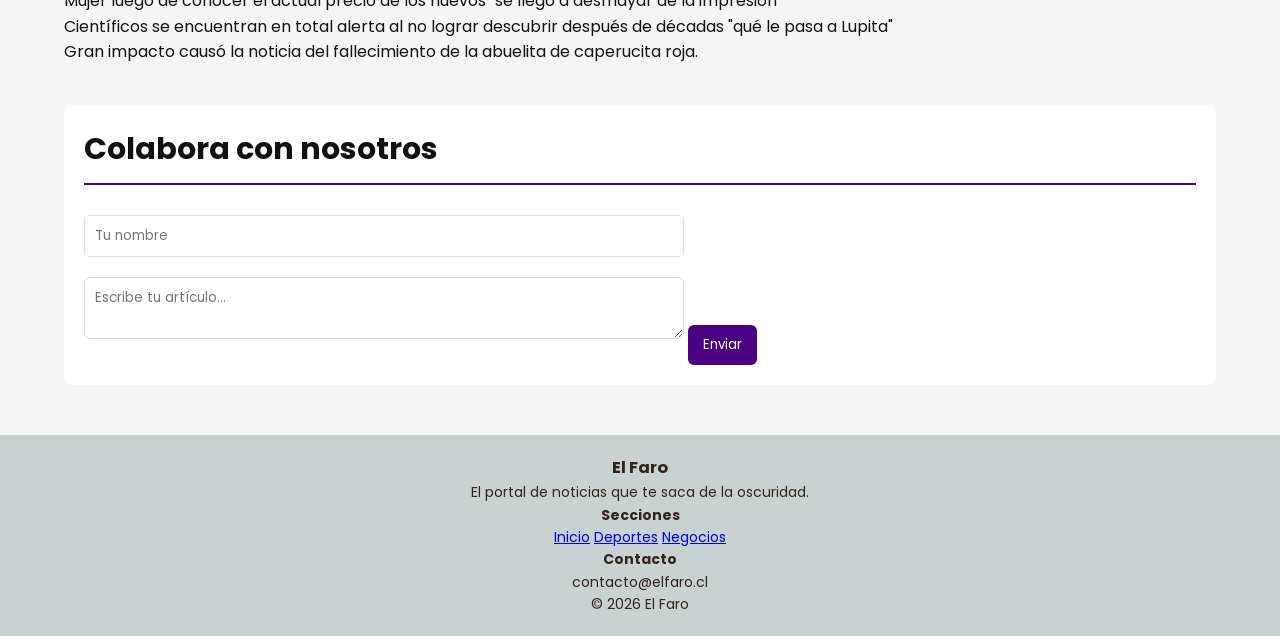
==== commit 6b1aa156: "Update index.html" ====
--- a/index.html
+++ b/index.html
@@ -1,140 +1,131 @@
-<!DOCTYPE html>
+﻿<!DOCTYPE html>
 <html lang="es">
 <head>
-    <meta charset="UTF-8">
-    <title>El Faro - Inicio</title>
-    <link rel="stylesheet" href="css/estilos.css">
+<meta charset="UTF-8">
+<title>El Faro</title>
+<link rel="stylesheet" href="css/estilos.css">
 </head>
+
 <body>
 
-    <header>
-        <img src="img/logo.png">
-        <h1>El Faro</h1>
-
-        <div id="fechaHora"></div>
-    </header>
-
-    <nav>
-        <a href="index.html">Inicio</a>
-        <a href="deporte.html">Deporte</a>
-        <a href="negocios.html">Negocios</a>
-    </nav>
-
-    <section>
-        <h2>Noticias Generales</h2>
-
-        <p>Total de artículos: <span id="contadorArticulos"></span></p>
-
-        <table id="tablaArticulos">
-            <tr><th>Título</th><th>Categoría</th><th>Contenido</th></tr>
-
-            <tr>
-                <td>Inauguración de nuevo parque</td>
-                <td>Ciudad y urbanismo</td>
-                <td>En el pueblo de Comala se vive la vida al aire libre, este lunes se llavó a cabo la inauguración del nuevo y único parque de la ciudad, atrás quedaron las tardes en la pila de pasto cortado que era el único punto verde de la ciudad.</td>
-            </tr>
-
-            <tr>
-                <td>Se reporta alza en el turismo local</td>
-                <td>Turismo y ocio</td>
-                <td>Aumenta el turismo en la ciudad de Salamanca, las autoridades descartan que haya sido debido a la layenda urbana de las brujas, adjudicándolo al buen manejo publicitario de la ciudad.</td>
-            </tr>
-
-            <tr>
-                <td>Museos abren sus puertas de manera gratuita al público</td>
-                <td>Cultura</td>
-                <td>Durante este fin de semana los Museos de todo Chile abrirán de manera gratuita sus puertas en el marco del evento "todos gratis todo cultural".</td>
-            </tr>
-        </table>
-
-       <div class="card">
-    <h3>Agregar nuevo artículo</h3>
-
-    <input type="text" id="titulo" placeholder="Título del artículo">
-    <input type="text" id="categoria" placeholder="Categoría">
-    <textarea id="contenido" placeholder="Contenido del artículo"></textarea>
-
-    <button onclick="agregarArticulo()">Publicar artículo</button>
-</div>
-        
-<div class="card">
-    <h3>Contacto</h3>
-
-    <input type="text" placeholder="Tu nombre">
-    <textarea placeholder="Escribe tu mensaje"></textarea>
-
-    <button>Enviar</button>
+<!-- AVISOS -->
+<div class="avisos">
+<p>📰 Último minuto: La Uf llega a máximos históricos superándo los $40.000 — ⚽ Deportes: ColoColo no logra un triunfo en su aniversario número 101, cayendo ante Palestino — 💼 Negocios: La bolsa se mantiene en alerta ante los nuevos cambios propuestos por el nuevo gobierno — 📢 Colabora con nosotros</p>
 </div>
 
-        <video controls>
-            <source src="media/video.mp4">
-        </video>
+<header>
+<img src="img/logo.png" alt="Logo El Faro">
+<h1>El Faro</h1>
+<div id="fechaHora"></div>
+</header>
 
-        <audio controls>
-            <source src="media/musica.mp3">
-        </audio>
+<nav>
+<a href="index.html">Inicio</a>
+<a href="deporte.html">Deportes</a>
+<a href="negocios.html">Negocios</a>
+</nav>
 
-    
+<main>
 
-    </section>
+<section class="accesos">
+<h2>Explora secciones</h2>
+<div class="accesos-grid">
+<a href="deporte.html" class="acceso-card">⚽ Deportes</a>
+<a href="negocios.html" class="acceso-card">💼 Negocios</a>
+</div>
+</section>
 
-    <footer>© 2026 El Faro</footer>
+<section class="video-section">
+<h2>Video destacado</h2>
+<article>
+<video controls>
+<source src="media/video.mp4" type="video/mp4">
+</video>
+</article>
+</section>
 
-    <script>
-      
-        function actualizarFechaHora() {
-            const ahora = new Date();
-            const formato = ahora.toLocaleString('es-CL');
-            document.getElementById("fechaHora").textContent = formato;
-        }
-        setInterval(actualizarFechaHora, 1000);
-        actualizarFechaHora();
+<section>
+<h2>Noticias principales</h2>
+<div class="card">
 
-        
-        function actualizarContador() {
-            const total = document.getElementById("tablaArticulos").rows.length - 1;
-            document.getElementById("contadorArticulos").textContent = total;
-        }
-        actualizarContador();
+<div class="noticias-grid">
 
-       
-        function agregarArticulo() {
-            const titulo = document.getElementById("titulo").value;
-            const categoria = document.getElementById("categoria").value;
-            const contenido = document.getElementById("contenido").value;
+<article class="card">
+<h3>Gran avance tecnológico</h3>
+<p>lTodo indica que la nueva tendencia dentro de los teléfonos celulares serán los pliegues. Volverán los celulares almejita?.</p>
+</article>
 
-            if (!titulo || !categoria || !contenido) {
-                alert("Completa todos los campos");
-                return;
-            }
+<article class="card">
+<h3>Economía tambaleando</h3>
+<p>Después de semestres favorables hoy la economía del país tambalea y se para frente a un futuro incierto. Expertos aseguran que fue algo que se advirtió desde hace meses, pero que nadie hizo caso.</p>
+</article>
 
-            const tabla = document.getElementById("tablaArticulos");
+</div>
 
-            const fila = document.createElement("tr");
+</div>
+</section>
 
-           
-            const td1 = document.createElement("td");
-            const td2 = document.createElement("td");
-            const td3 = document.createElement("td");
+<section class="relacionados">
+<h2>Otros artículos</h2>
+<div class="mini-grid">
+<article class="mini-card">Mujer luego de conocer el actual precio de los huevos "se llegó a desmayar de la impresión"</article>
+<article class="mini-card">Científicos se encuentran en total alerta al no lograr descubrir después de décadas "qué le pasa a Lupita"</article>
+<article class="mini-card">Gran impacto causó la noticia del fallecimiento de la abuelita de caperucita roja. </article>
+</div>
+</section>
 
-            td1.textContent = titulo;
-            td2.textContent = categoria;
-            td3.textContent = contenido;
+<section class="card">
+<h2>Colabora con nosotros</h2>
+<form>
+<input type="text" placeholder="Tu nombre" required>
+<textarea placeholder="Escribe tu artículo..." required></textarea>
+<button type="submit">Enviar</button>
+</form>
+</section>
 
-            fila.appendChild(td1);
-            fila.appendChild(td2);
-            fila.appendChild(td3);
+</main>
 
-            tabla.appendChild(fila);
+<footer class="footer">
+<div class="footer-container">
 
-            document.getElementById("titulo").value = "";
-            document.getElementById("categoria").value = "";
-            document.getElementById("contenido").value = "";
+<div class="footer-col">
+<h3>El Faro</h3>
+<p>El portal de noticias que te saca de la oscuridad.</p>
+</div>
 
-            actualizarContador();
-        }
-    </script>
+<div class="footer-col">
+<h4>Secciones</h4>
+<a href="index.html">Inicio</a>
+<a href="deporte.html">Deportes</a>
+<a href="negocios.html">Negocios</a>
+</div>
+
+<div class="footer-col">
+<h4>Contacto</h4>
+<p>contacto@elfaro.cl</p>
+</div>
+
+</div>
+
+<div class="footer-bottom">
+© 2026 El Faro
+</div>
+</footer>
+
+
+<!-- SCRIPTS -->
+<script>
+function actualizarHora() {
+    const ahora = new Date();
+    const opciones = { 
+        year: 'numeric', month: 'long', day: 'numeric',
+        hour: '2-digit', minute: '2-digit', second: '2-digit'
+    };
+    document.getElementById("fechaHora").innerHTML = ahora.toLocaleDateString('es-ES', opciones);
+}
+setInterval(actualizarHora, 1000);
+actualizarHora();
+<script>
 
 </body>
 </html>
-
